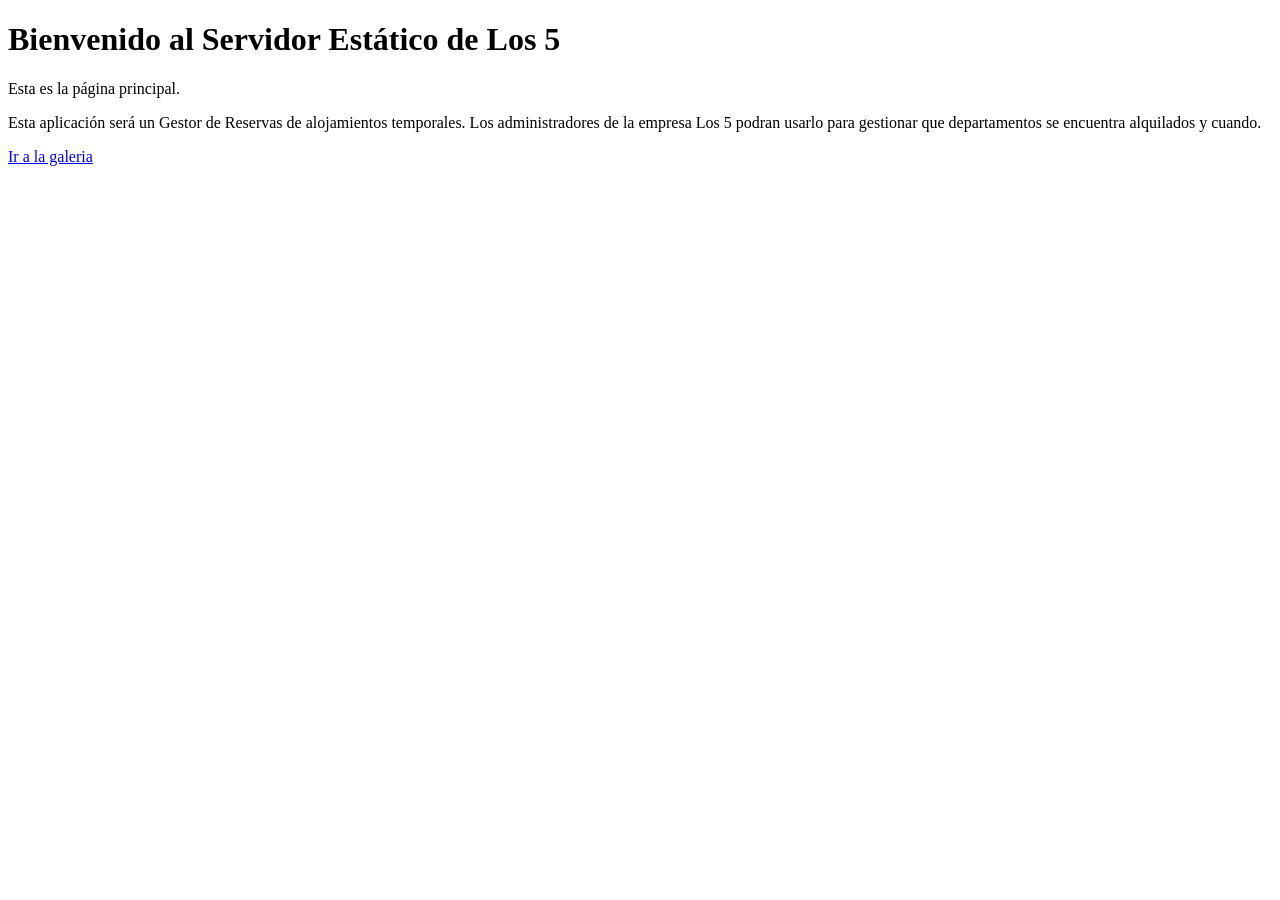
==== static/index.html @ 88bd56fa "Se reoganizó la estructura del proyecto para el TP2" ====
<!DOCTYPE html>
<html>
<head><title>Inicio</title></head>
<body>
  <h1>Bienvenido al Servidor Estático de Los 5</h1>
  <p>Esta es la página principal.</p>
  <p>Esta aplicación será un Gestor de Reservas de alojamientos temporales. Los administradores de la empresa Los 5 podran usarlo para gestionar que departamentos se encuentra alquilados y cuando.</p>
  <a href="/Galeria.html">Ir a la galeria</a>
</body>
</html>
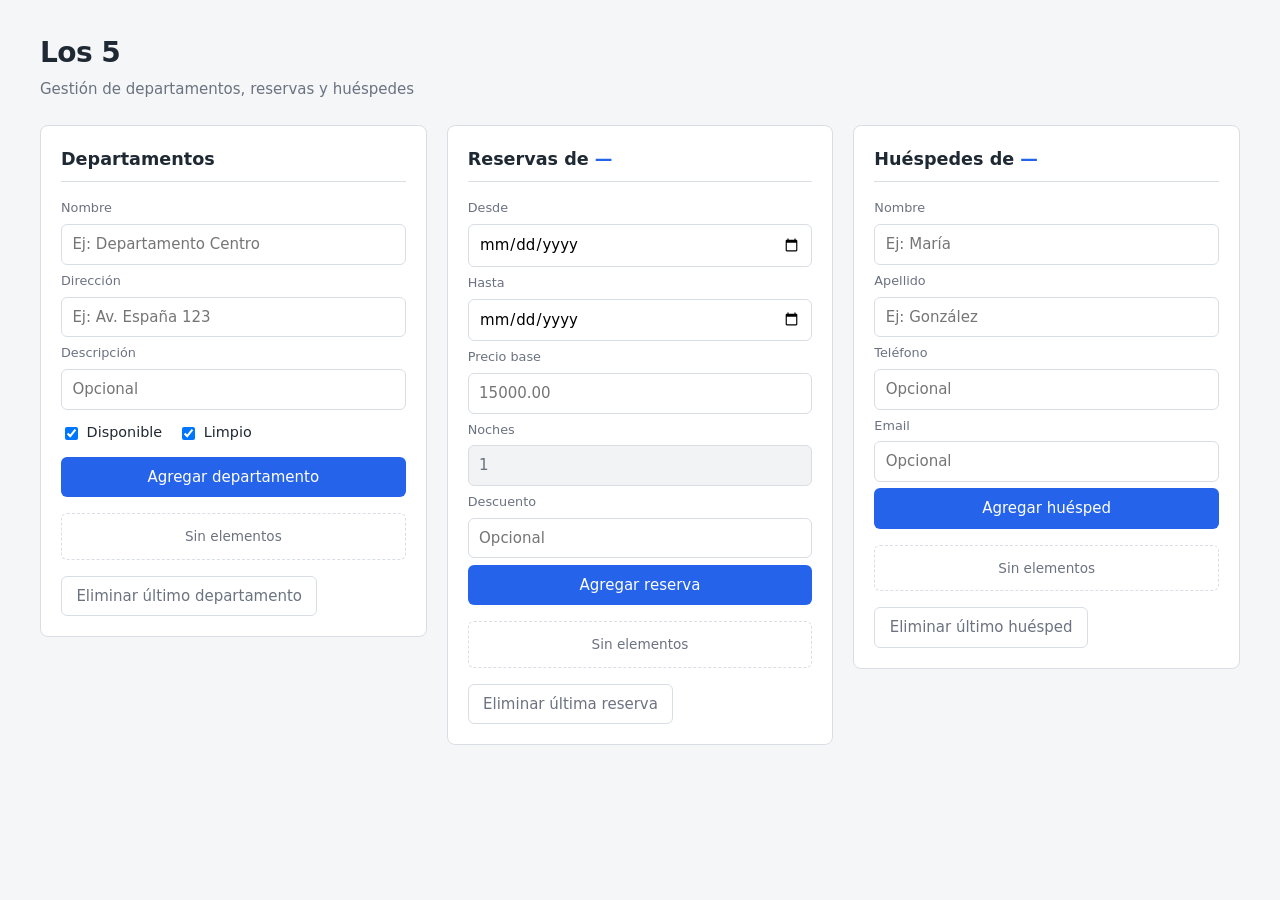
==== commit d5fbb4c9: "se comenzó a diseñar y planificar frontend" ====
--- a/static/index.html
+++ b/static/index.html
@@ -1,10 +1,284 @@
 <!DOCTYPE html>
-<html>
-<head><title>Inicio</title></head>
+<html lang="es">
+<head>
+  <meta charset="UTF-8">
+  <meta name="viewport" content="width=device-width, initial-scale=1">
+  <title>Los 5 — Gestión de departamentos</title>
+
+  <!--
+    CSS provisional, incrustado para que la página se vea prolija desde el primer día.
+    Cuando se cree styles.css, este bloque se borra y se reemplaza por:
+      <link rel="stylesheet" href="styles.css">
+  -->
+  <style>
+    :root {
+      --fondo: #f4f6f8;
+      --panel: #ffffff;
+      --texto: #1f2933;
+      --texto-suave: #6b7280;
+      --borde: #d9dee5;
+      --primario: #2563eb;
+      --primario-oscuro: #1d4ed8;
+      --ok: #15803d;
+      --ok-fondo: #dcfce7;
+      --warn: #b45309;
+      --warn-fondo: #fef3c7;
+      --error: #b91c1c;
+      --error-fondo: #fee2e2;
+      --radio: 8px;
+    }
+
+    * { box-sizing: border-box; }
+
+    body {
+      margin: 0;
+      padding: 0 1.5rem 3rem;
+      font-family: system-ui, -apple-system, "Segoe UI", Roboto, sans-serif;
+      font-size: 15px;
+      line-height: 1.5;
+      color: var(--texto);
+      background: var(--fondo);
+    }
+
+    .cabecera {
+      max-width: 1200px;
+      margin: 0 auto;
+      padding: 2rem 0 1.5rem;
+    }
+    .cabecera h1 { margin: 0; font-size: 1.75rem; letter-spacing: -0.02em; }
+    .cabecera .subtitulo { margin: 0.25rem 0 0; color: var(--texto-suave); }
+
+    main {
+      max-width: 1200px;
+      margin: 0 auto;
+      display: grid;
+      gap: 1.25rem;
+      grid-template-columns: repeat(auto-fit, minmax(320px, 1fr));
+      align-items: start;
+    }
+
+    .panel {
+      background: var(--panel);
+      border: 1px solid var(--borde);
+      border-radius: var(--radio);
+      padding: 1.25rem;
+    }
+    .panel h2 {
+      margin: 0 0 1rem;
+      font-size: 1.1rem;
+      border-bottom: 1px solid var(--borde);
+      padding-bottom: 0.6rem;
+    }
+    .seleccion { color: var(--primario); }
+
+    .formulario { display: grid; gap: 0.4rem; margin-bottom: 1rem; }
+    .formulario label { font-size: 0.8rem; color: var(--texto-suave); }
+    .formulario .checkboxes {
+      display: flex;
+      gap: 1rem;
+      align-items: center;
+      margin: 0.4rem 0;
+    }
+    .formulario .checkboxes label {
+      display: flex;
+      gap: 0.35rem;
+      align-items: center;
+      color: var(--texto);
+      font-size: 0.9rem;
+    }
+
+    input[type="text"], input[type="email"], input[type="date"], input[type="number"] {
+      width: 100%;
+      padding: 0.5rem 0.65rem;
+      border: 1px solid var(--borde);
+      border-radius: 6px;
+      font: inherit;
+      background: #fff;
+    }
+    input:focus-visible {
+      outline: 2px solid var(--primario);
+      outline-offset: 1px;
+    }
+    input[readonly] { background: #f1f3f5; color: var(--texto-suave); }
+
+    button {
+      padding: 0.5rem 0.9rem;
+      border: 1px solid transparent;
+      border-radius: 6px;
+      font: inherit;
+      font-weight: 500;
+      cursor: pointer;
+      background: var(--primario);
+      color: #fff;
+    }
+    button:hover { background: var(--primario-oscuro); }
+    button.btn-secundario {
+      background: transparent;
+      color: var(--texto-suave);
+      border-color: var(--borde);
+    }
+    button.btn-secundario:hover { background: #f1f3f5; color: var(--texto); }
+    button.btn-icono {
+      padding: 0.1rem 0.45rem;
+      background: transparent;
+      color: var(--texto-suave);
+      border-color: var(--borde);
+      line-height: 1.4;
+    }
+    button.btn-icono:hover { background: var(--error-fondo); color: var(--error); }
+
+    .lista { list-style: none; margin: 0 0 1rem; padding: 0; display: grid; gap: 0.5rem; }
+    .lista:empty::after {
+      content: "Sin elementos";
+      display: block;
+      padding: 0.75rem;
+      color: var(--texto-suave);
+      border: 1px dashed var(--borde);
+      border-radius: 6px;
+      text-align: center;
+      font-size: 0.85rem;
+    }
+    .lista li {
+      display: flex;
+      gap: 0.5rem;
+      align-items: center;
+      justify-content: space-between;
+      padding: 0.6rem 0.75rem;
+      border: 1px solid var(--borde);
+      border-radius: 6px;
+      cursor: pointer;
+    }
+    .lista li:hover { border-color: var(--primario); }
+    .lista li.activo { border-color: var(--primario); background: #eff6ff; }
+    .lista .titulo { font-weight: 600; }
+    .lista .detalle { display: block; font-size: 0.8rem; color: var(--texto-suave); }
+
+    .badges { display: flex; gap: 0.35rem; margin-top: 0.25rem; }
+    .badge {
+      font-size: 0.7rem;
+      padding: 0.1rem 0.45rem;
+      border-radius: 999px;
+      background: #eceff3;
+      color: var(--texto-suave);
+    }
+    .badge.ok { background: var(--ok-fondo); color: var(--ok); }
+    .badge.warn { background: var(--warn-fondo); color: var(--warn); }
+
+    .mensaje {
+      max-width: 1200px;
+      margin: 1.25rem auto 0;
+      padding: 0.7rem 0.9rem;
+      border-radius: 6px;
+      background: var(--error-fondo);
+      color: var(--error);
+      border: 1px solid #fecaca;
+    }
+  </style>
+</head>
 <body>
-  <h1>Bienvenido al Servidor Estático de Los 5</h1>
-  <p>Esta es la página principal.</p>
-  <p>Esta aplicación será un Gestor de Reservas de alojamientos temporales. Los administradores de la empresa Los 5 podran usarlo para gestionar que departamentos se encuentra alquilados y cuando.</p>
-  <a href="/Galeria.html">Ir a la galeria</a>
+
+  <header class="cabecera">
+    <h1>Los 5</h1>
+    <p class="subtitulo">Gestión de departamentos, reservas y huéspedes</p>
+  </header>
+
+  <main>
+
+    <!-- ================= DEPARTAMENTOS ================= -->
+    <section class="panel" id="panel-departamentos">
+      <h2>Departamentos</h2>
+
+      <form id="form-departamento" class="formulario">
+        <label for="nuevo-item-texto">Nombre</label>
+        <input type="text" id="nuevo-item-texto" placeholder="Ej: Departamento Centro" required>
+
+        <label for="nueva-direccion">Dirección</label>
+        <input type="text" id="nueva-direccion" placeholder="Ej: Av. España 123" required>
+
+        <label for="nueva-descripcion">Descripción</label>
+        <input type="text" id="nueva-descripcion" placeholder="Opcional">
+
+        <div class="checkboxes">
+          <label><input type="checkbox" id="nuevo-disponible" checked> Disponible</label>
+          <label><input type="checkbox" id="nuevo-limpio" checked> Limpio</label>
+        </div>
+
+        <button type="submit" id="agregar">Agregar departamento</button>
+      </form>
+
+      <ul id="lista-items" class="lista"></ul>
+
+      <button type="button" id="eliminar" class="btn-secundario">
+        Eliminar último departamento
+      </button>
+    </section>
+
+    <!-- ================= RESERVAS ================= -->
+    <section class="panel" id="panel-reservas">
+      <h2>Reservas de <span id="depto-seleccionado" class="seleccion">—</span></h2>
+
+      <form id="form-reserva" class="formulario">
+        <label for="nueva-fecha-inicio">Desde</label>
+        <input type="date" id="nueva-fecha-inicio" required>
+
+        <label for="nueva-fecha-fin">Hasta</label>
+        <input type="date" id="nueva-fecha-fin" required>
+
+        <label for="nuevo-precio">Precio base</label>
+        <input type="text" id="nuevo-precio" placeholder="15000.00" required>
+
+        <label for="nuevas-noches">Noches</label>
+        <input type="number" id="nuevas-noches" min="1" value="1" readonly>
+
+        <label for="nuevo-descuento">Descuento</label>
+        <input type="text" id="nuevo-descuento" placeholder="Opcional">
+
+        <button type="submit" id="agregar-reserva">Agregar reserva</button>
+      </form>
+
+      <ul id="lista-reservas" class="lista"></ul>
+
+      <button type="button" id="eliminar-reserva" class="btn-secundario">
+        Eliminar última reserva
+      </button>
+    </section>
+
+    <!-- ================= HUÉSPEDES ================= -->
+    <section class="panel" id="panel-huespedes">
+      <h2>Huéspedes de <span id="reserva-seleccionada" class="seleccion">—</span></h2>
+
+      <form id="form-huesped" class="formulario">
+        <label for="nuevo-nombre">Nombre</label>
+        <input type="text" id="nuevo-nombre" placeholder="Ej: María" required>
+
+        <label for="nuevo-apellido">Apellido</label>
+        <input type="text" id="nuevo-apellido" placeholder="Ej: González" required>
+
+        <label for="nuevo-telefono">Teléfono</label>
+        <input type="text" id="nuevo-telefono" placeholder="Opcional">
+
+        <label for="nuevo-email">Email</label>
+        <input type="email" id="nuevo-email" placeholder="Opcional">
+
+        <button type="submit" id="agregar-huesped">Agregar huésped</button>
+      </form>
+
+      <ul id="lista-huespedes" class="lista"></ul>
+
+      <button type="button" id="eliminar-huesped" class="btn-secundario">
+        Eliminar último huésped
+      </button>
+    </section>
+
+  </main>
+
+  <div id="mensaje" class="mensaje" role="status" aria-live="polite" hidden></div>
+
+  <!--
+    Lógica de la aplicación. Cuando se cree app.js, este tag queda como:
+      <script src="app.js" defer></script>
+  -->
+  <script src="app.js" defer></script>
+
 </body>
 </html>
